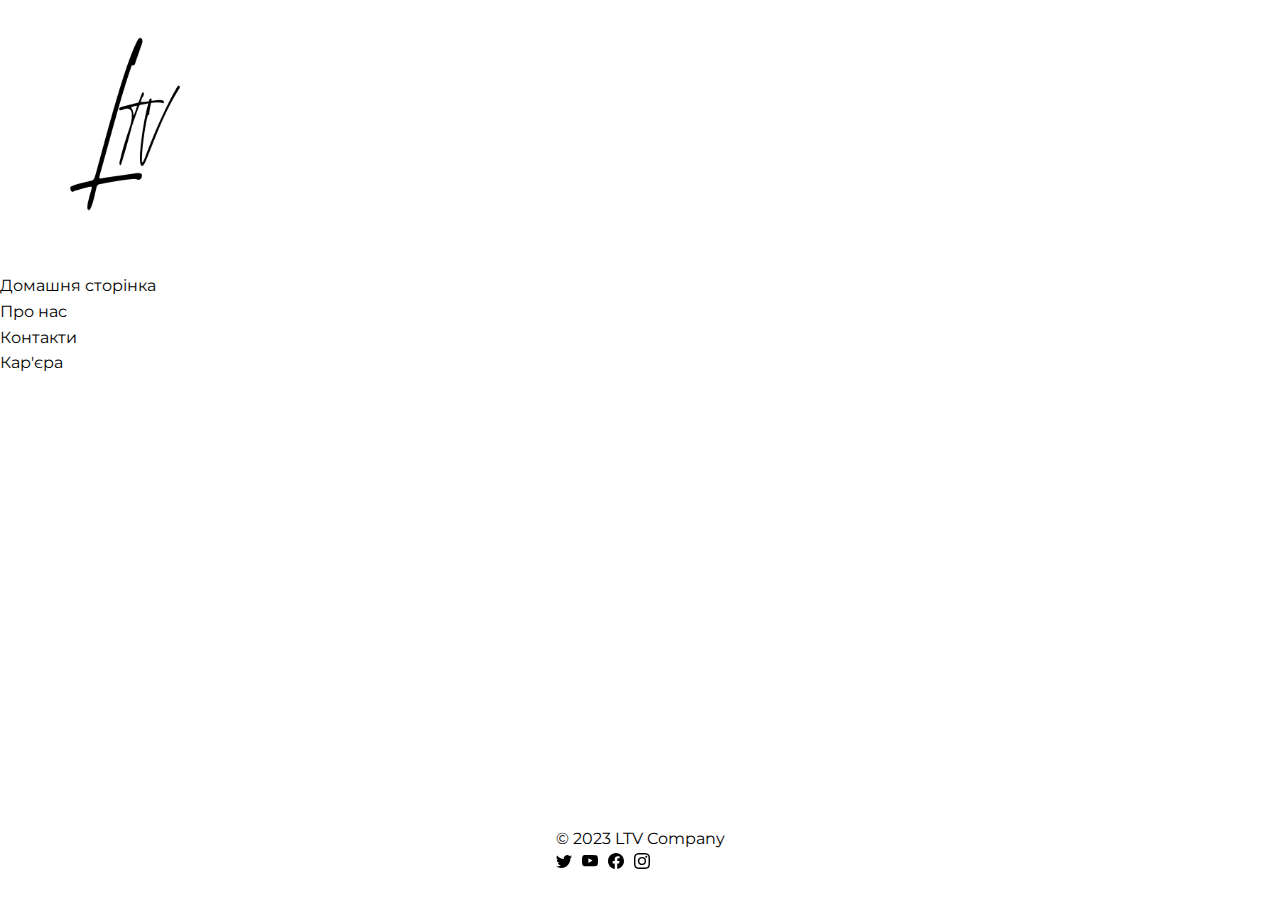
==== aboutUs.html @ aeb2f803 "add new templates and compose new structure" ====
<!DOCTYPE html>
<html lang="en">

<head>
  <!-- Required meta tags -->
  <meta charset="UTF-8">
  <meta name="viewport" content="width=device-width, initial-scale=1.0">


  <!-- Bootstrap 5 -->
  <link href="https://cdn.jsdelivr.net/npm/bootstrap@5.0.2/dist/css/bootstrap.min.css" rel="stylesheet"
    integrity="sha384-EVSTQN3/azprG1Anm3QDgpJLIm9Nao0Yz1ztcQTwFspd3yD65VohhpuuCOmLASjC" crossorigin="anonymous">
  <!-- Reset CSS -->
  <link rel="stylesheet" href="css/reset.css">
  <!-- StyleSheet CSS -->
  <link rel="stylesheet" href="css/style.css">
  <!-- Fonts -->
  <link rel="preconnect" href="https://fonts.googleapis.com">
  <link rel="preconnect" href="https://fonts.gstatic.com" crossorigin>
  <link
    href="https://fonts.googleapis.com/css2?family=Lato:ital,wght@1,300;1,400;1,700&family=Montserrat:ital,wght@0,400;1,700&display=swap"
    rel="stylesheet">

  <title>Document</title>
</head>

<body>
  <header class="header"> 
    <nav class="navbar navbar-expand-lg navbar-light bg-light border-bottom">
      <div class="container">
        <a class="navbar-brand" href="#"><img src="images/logo/Ltv.png" width="250px"></a>
        <button class="navbar-toggler" type="button" data-bs-toggle="collapse" data-bs-target="#navbarNav"
          aria-controls="navbarNav" aria-expanded="false" aria-label="Toggle navigation">
          <span class="navbar-toggler-icon"></span>
        </button>
        <div class="collapse navbar-collapse justify-content-end" id="navbarNav">
          <ul class="navbar-nav">
            <li class="nav-item">
              <a class="nav-link active" aria-current="page" href="#">Домашня сторінка</a>
            </li>
            <li class="nav-item">
              <a class="nav-link" href="#">Про нас</a>
            </li>
            <li class="nav-item">
              <a class="nav-link" href="#">Контакти</a>
            </li>
            <li class="nav-item">
              <a class="nav-link" href="#">Кар'єра</a>
            </li>
          </ul>
        </div>
      </div>
    </nav>
  </header>

  <section class="description-section my-5">
    
  </section>

  <footer class="footer d-flex flex-wrap justify-content-between align-items-center py-4 border-top bg-light">
    <div class="container">
      <div class="d-flex justify-content-between align-items-center w-100">
        <span class="text-muted">© 2023 LTV Company</span>
        <ul class="nav list-unstyled d-flex">
          <li class="ms-3"><a href="" class="text-muted">
              <svg xmlns="http://www.w3.org/2000/svg" width="16" height="16" fill="currentColor" class="bi bi-twitter"
                viewBox="0 0 16 16">
                <path
                  d="M5.026 15c6.038 0 9.341-5.003 9.341-9.334 0-.14 0-.282-.006-.422A6.685 6.685 0 0 0 16 3.542a6.658 6.658 0 0 1-1.889.518 3.301 3.301 0 0 0 1.447-1.817 6.533 6.533 0 0 1-2.087.793A3.286 3.286 0 0 0 7.875 6.03a9.325 9.325 0 0 1-6.767-3.429 3.289 3.289 0 0 0 1.018 4.382A3.323 3.323 0 0 1 .64 6.575v.045a3.288 3.288 0 0 0 2.632 3.218 3.203 3.203 0 0 1-.865.115 3.23 3.23 0 0 1-.614-.057 3.283 3.283 0 0 0 3.067 2.277A6.588 6.588 0 0 1 .78 13.58a6.32 6.32 0 0 1-.78-.045A9.344 9.344 0 0 0 5.026 15z" />
              </svg>
            </a></li>
          <li class="ms-3"><a href="" class="text-muted">
              <svg xmlns="http://www.w3.org/2000/svg" width="16" height="16" fill="currentColor" class="bi bi-youtube"
                viewBox="0 0 16 16">
                <path
                  d="M8.051 1.999h.089c.822.003 4.987.033 6.11.335a2.01 2.01 0 0 1 1.415 1.42c.101.38.172.883.22 1.402l.01.104.022.26.008.104c.065.914.073 1.77.074 1.957v.075c-.001.194-.01 1.108-.082 2.06l-.008.105-.009.104c-.05.572-.124 1.14-.235 1.558a2.007 2.007 0 0 1-1.415 1.42c-1.16.312-5.569.334-6.18.335h-.142c-.309 0-1.587-.006-2.927-.052l-.17-.006-.087-.004-.171-.007-.171-.007c-1.11-.049-2.167-.128-2.654-.26a2.007 2.007 0 0 1-1.415-1.419c-.111-.417-.185-.986-.235-1.558L.09 9.82l-.008-.104A31.4 31.4 0 0 1 0 7.68v-.123c.002-.215.01-.958.064-1.778l.007-.103.003-.052.008-.104.022-.26.01-.104c.048-.519.119-1.023.22-1.402a2.007 2.007 0 0 1 1.415-1.42c.487-.13 1.544-.21 2.654-.26l.17-.007.172-.006.086-.003.171-.007A99.788 99.788 0 0 1 7.858 2h.193zM6.4 5.209v4.818l4.157-2.408L6.4 5.209z" />
              </svg>
            </a></li>
          <li class="ms-3"><a href="" class="text-muted">
              <svg xmlns="http://www.w3.org/2000/svg" width="16" height="16" fill="currentColor" class="bi bi-facebook"
                viewBox="0 0 16 16">
                <path
                  d="M16 8.049c0-4.446-3.582-8.05-8-8.05C3.58 0-.002 3.603-.002 8.05c0 4.017 2.926 7.347 6.75 7.951v-5.625h-2.03V8.05H6.75V6.275c0-2.017 1.195-3.131 3.022-3.131.876 0 1.791.157 1.791.157v1.98h-1.009c-.993 0-1.303.621-1.303 1.258v1.51h2.218l-.354 2.326H9.25V16c3.824-.604 6.75-3.934 6.75-7.951z" />
              </svg>
            </a></li>
          <li class="ms-3"><a href="" class="text-muted">
              <svg xmlns="http://www.w3.org/2000/svg" width="16" height="16" fill="currentColor" class="bi bi-instagram"
                viewBox="0 0 16 16">
                <path
                  d="M8 0C5.829 0 5.556.01 4.703.048 3.85.088 3.269.222 2.76.42a3.917 3.917 0 0 0-1.417.923A3.927 3.927 0 0 0 .42 2.76C.222 3.268.087 3.85.048 4.7.01 5.555 0 5.827 0 8.001c0 2.172.01 2.444.048 3.297.04.852.174 1.433.372 1.942.205.526.478.972.923 1.417.444.445.89.719 1.416.923.51.198 1.09.333 1.942.372C5.555 15.99 5.827 16 8 16s2.444-.01 3.298-.048c.851-.04 1.434-.174 1.943-.372a3.916 3.916 0 0 0 1.416-.923c.445-.445.718-.891.923-1.417.197-.509.332-1.09.372-1.942C15.99 10.445 16 10.173 16 8s-.01-2.445-.048-3.299c-.04-.851-.175-1.433-.372-1.941a3.926 3.926 0 0 0-.923-1.417A3.911 3.911 0 0 0 13.24.42c-.51-.198-1.092-.333-1.943-.372C10.443.01 10.172 0 7.998 0h.003zm-.717 1.442h.718c2.136 0 2.389.007 3.232.046.78.035 1.204.166 1.486.275.373.145.64.319.92.599.28.28.453.546.598.92.11.281.24.705.275 1.485.039.843.047 1.096.047 3.231s-.008 2.389-.047 3.232c-.035.78-.166 1.203-.275 1.485a2.47 2.47 0 0 1-.599.919c-.28.28-.546.453-.92.598-.28.11-.704.24-1.485.276-.843.038-1.096.047-3.232.047s-2.39-.009-3.233-.047c-.78-.036-1.203-.166-1.485-.276a2.478 2.478 0 0 1-.92-.598 2.48 2.48 0 0 1-.6-.92c-.109-.281-.24-.705-.275-1.485-.038-.843-.046-1.096-.046-3.233 0-2.136.008-2.388.046-3.231.036-.78.166-1.204.276-1.486.145-.373.319-.64.599-.92.28-.28.546-.453.92-.598.282-.11.705-.24 1.485-.276.738-.034 1.024-.044 2.515-.045v.002zm4.988 1.328a.96.96 0 1 0 0 1.92.96.96 0 0 0 0-1.92zm-4.27 1.122a4.109 4.109 0 1 0 0 8.217 4.109 4.109 0 0 0 0-8.217zm0 1.441a2.667 2.667 0 1 1 0 5.334 2.667 2.667 0 0 1 0-5.334z" />
              </svg>
            </a></li>
        </ul>
      </div>
    </div>
  </footer>

</body>

<script src="https://cdn.jsdelivr.net/npm/bootstrap@5.0.2/dist/js/bootstrap.bundle.min.js"
  integrity="sha384-MrcW6ZMFYlzcLA8Nl+NtUVF0sA7MsXsP1UyJoMp4YLEuNSfAP+JcXn/tWtIaxVXM" crossorigin="anonymous"></script>

</html>
---- css/style.css ----
/* Global syle */

body, html {
  height: 100%;
  margin: 0;
}

body {
  font-family: 'Montserrat', sans-serif;
  font-weight: 400;
  font-size: 16px;
  line-height: 1.6;
  color: #000;
  background-color: #fff;
}

body h1 {
  font-family: 'Lato' sans-serif;
  font-size: 42px;
  font-weight: 400;
  color: #000;
}

/* Header section*/

/* Main section */
.description-section {
  min-height: 50vh;
  display: flex;
  flex-wrap: wrap;
  justify-content: center;
  align-items: center;
}

.description-section h1 { 
  text-align: center;
  padding-bottom: 30px;
}

/* .description-section .top-text , .sub-text {
  text-align: center;
  padding-bottom: 100px;
} */

/* Footer section */

.footer {
  min-height: 10vh;
}

/* Убираем отступы и маркеры у списка */
ul.nav {
  margin: 0;
  padding: 0;
  list-style: none;
}

/* Выравниваем элементы по вертикали */
footer .container {
  display: flex;
  flex-direction: column;
  align-items: center;
}

/* Выравниваем элементы списка по горизонтали */
footer ul.nav {
  display: flex;
  align-items: center;
}

/* Отступы между элементами списка */
footer ul.nav li {
  margin-right: 10px;
}
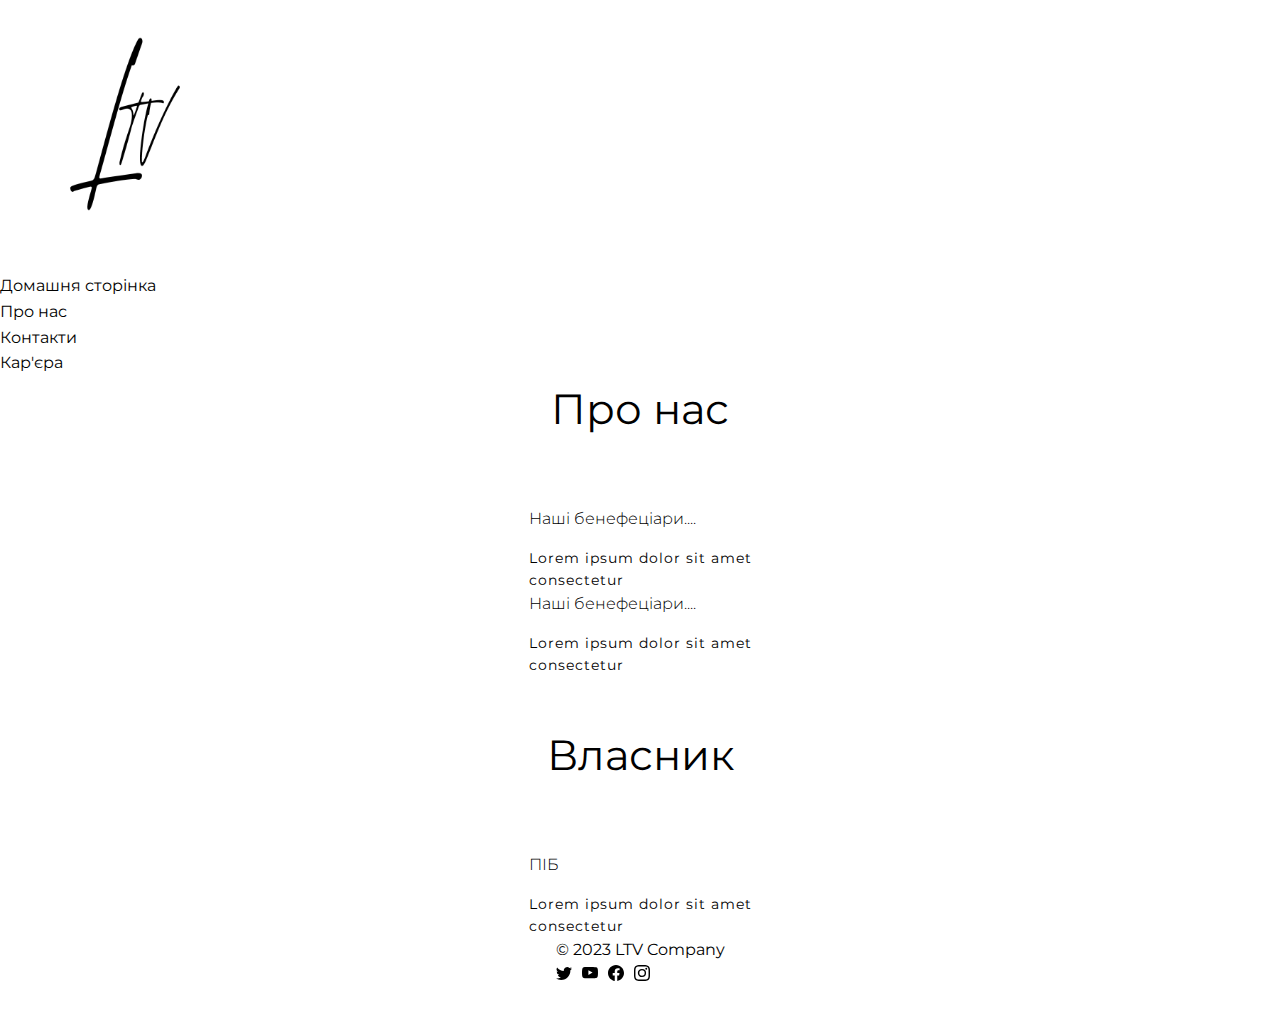
==== commit d7243bb0: "update aboutUs.html" ====
--- a/aboutUs.html
+++ b/aboutUs.html
@@ -25,7 +25,7 @@
 </head>
 
 <body>
-  <header class="header"> 
+  <header class="header">
     <nav class="navbar navbar-expand-lg navbar-light bg-light border-bottom">
       <div class="container">
         <a class="navbar-brand" href="#"><img src="images/logo/Ltv.png" width="250px"></a>
@@ -36,10 +36,10 @@
         <div class="collapse navbar-collapse justify-content-end" id="navbarNav">
           <ul class="navbar-nav">
             <li class="nav-item">
-              <a class="nav-link active" aria-current="page" href="#">Домашня сторінка</a>
+              <a class="nav-link"  href="#">Домашня сторінка</a>
             </li>
             <li class="nav-item">
-              <a class="nav-link" href="#">Про нас</a>
+              <a class="nav-link active" aria-current="page" href="#">Про нас</a>
             </li>
             <li class="nav-item">
               <a class="nav-link" href="#">Контакти</a>
@@ -54,7 +54,36 @@
   </header>
 
   <section class="description-section my-5">
-    
+    <div class="conatiner">
+      <div class="row" id="benef">
+        <div class="top-text">
+          <div class="col-12">
+            <h1>Про нас</h1>
+          </div>
+        </div>
+          <div class="sub-text d-flex flex-wrap justify-content-between" id="aboutSubText">
+            <div class="col-5" id="subtext">
+              <h4> Наші бенефеціари....</h4>
+              <p> Lorem ipsum dolor sit amet <br> consectetur</p>
+            </div>
+            <div class="col-5" id="subtext">
+              <h4> Наші бенефеціари....</h4>
+              <p> Lorem ipsum dolor sit amet <br> consectetur</p>
+            </div>
+          </div>
+      </div>
+      <div class="row" id="seo">
+        <div class="top-text">
+          <div class="col-12">
+            <h1>Власник</h1>
+          </div>
+        </div>
+        <div class="sub-text d-flex flex-wrap justify-content-center" id="aboutSubText">
+          <div class="col-5" id="subtext">
+            <h4> ПІБ</h4>
+            <p> Lorem ipsum dolor sit amet <br> consectetur</p>
+          </div>
+      </div>
   </section>
 
   <footer class="footer d-flex flex-wrap justify-content-between align-items-center py-4 border-top bg-light">
--- a/css/style.css
+++ b/css/style.css
@@ -34,13 +34,34 @@
 
 .description-section h1 { 
   text-align: center;
-  padding-bottom: 30px;
 }
 
-/* .description-section .top-text , .sub-text {
-  text-align: center;
-  padding-bottom: 100px;
-} */
+/* Subtext style */
+
+#subtext h4 {
+  font-family: 'Lato' sans-serif;
+  font-weight: 300;
+  color: #000;
+  margin-bottom: 15px;
+}
+
+#subtext p {
+  font-size: 14px;
+  letter-spacing: 1px;
+}
+
+.description-section .top-text {
+  margin-bottom: 7vh;
+}
+
+.description-section #seo .top-text {
+  margin-top: 5vh;
+}
+
+#seo #subtext {
+  align-items: center;
+}
+
 
 /* Footer section */
 
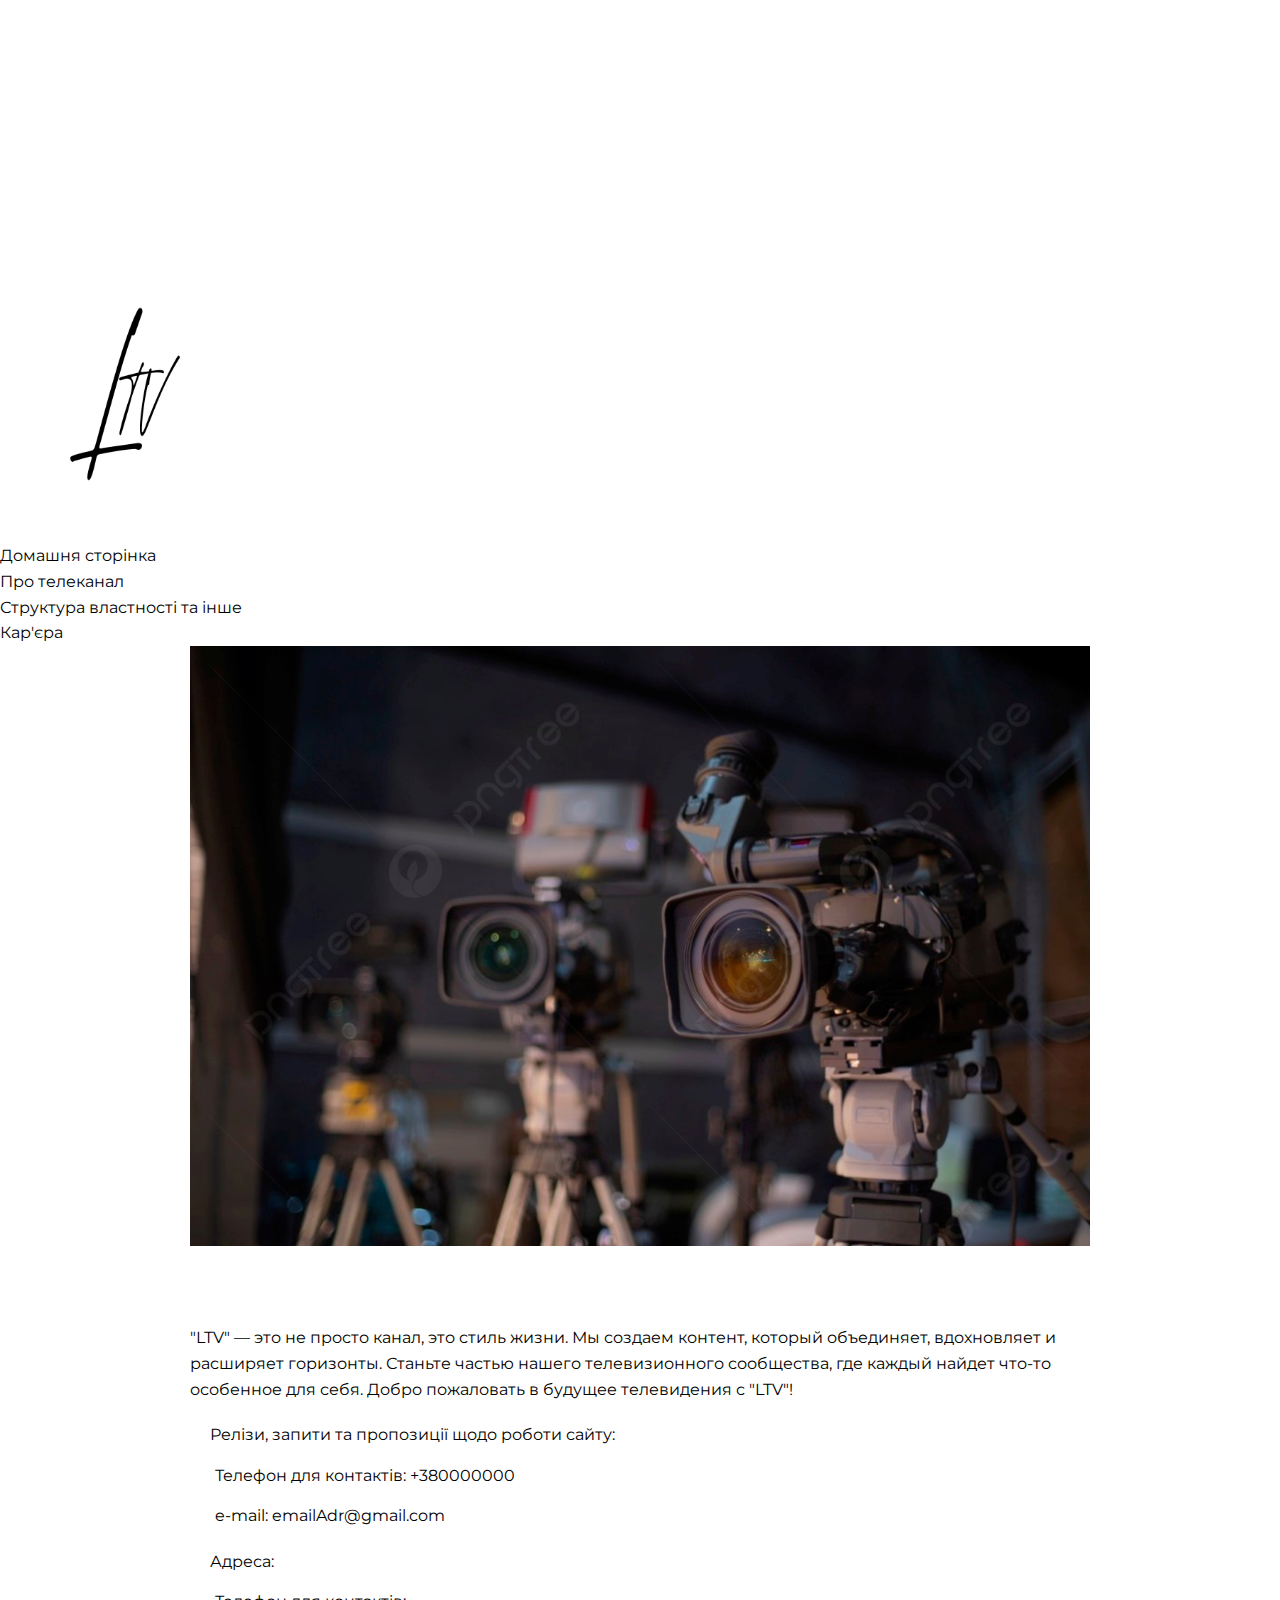
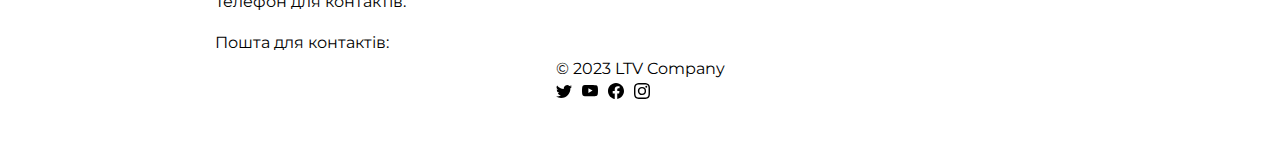
==== commit 4d7b3e19: "add new features" ====
--- a/aboutUs.html
+++ b/aboutUs.html
@@ -7,13 +7,13 @@
   <meta name="viewport" content="width=device-width, initial-scale=1.0">
 
 
+  <!-- Reset CSS -->
+  <link rel="stylesheet" href="css/reset.css">
   <!-- Bootstrap 5 -->
   <link href="https://cdn.jsdelivr.net/npm/bootstrap@5.0.2/dist/css/bootstrap.min.css" rel="stylesheet"
     integrity="sha384-EVSTQN3/azprG1Anm3QDgpJLIm9Nao0Yz1ztcQTwFspd3yD65VohhpuuCOmLASjC" crossorigin="anonymous">
-  <!-- Reset CSS -->
-  <link rel="stylesheet" href="css/reset.css">
   <!-- StyleSheet CSS -->
-  <link rel="stylesheet" href="css/style.css">
+    <link rel="stylesheet" href="css/style.css">
   <!-- Fonts -->
   <link rel="preconnect" href="https://fonts.googleapis.com">
   <link rel="preconnect" href="https://fonts.gstatic.com" crossorigin>
@@ -25,65 +25,57 @@
 </head>
 
 <body>
-  <header class="header">
-    <nav class="navbar navbar-expand-lg navbar-light bg-light border-bottom">
-      <div class="container">
-        <a class="navbar-brand" href="#"><img src="images/logo/Ltv.png" width="250px"></a>
-        <button class="navbar-toggler" type="button" data-bs-toggle="collapse" data-bs-target="#navbarNav"
-          aria-controls="navbarNav" aria-expanded="false" aria-label="Toggle navigation">
-          <span class="navbar-toggler-icon"></span>
-        </button>
-        <div class="collapse navbar-collapse justify-content-end" id="navbarNav">
-          <ul class="navbar-nav">
-            <li class="nav-item">
-              <a class="nav-link"  href="#">Домашня сторінка</a>
-            </li>
-            <li class="nav-item">
-              <a class="nav-link active" aria-current="page" href="#">Про нас</a>
-            </li>
-            <li class="nav-item">
-              <a class="nav-link" href="#">Контакти</a>
-            </li>
-            <li class="nav-item">
-              <a class="nav-link" href="#">Кар'єра</a>
-            </li>
-          </ul>
+  <nav class="navbar navbar-expand-lg navbar-light bg-light border-bottom fixed-top">
+    <div class="container">
+      <a class="navbar-brand" href="#"><img src="images/logo/Ltv.png" width="250px"></a>
+      <button class="navbar-toggler" type="button" data-bs-toggle="collapse" data-bs-target="#navbarNav"
+        aria-controls="navbarNav" aria-expanded="false" aria-label="Toggle navigation">
+        <span class="navbar-toggler-icon"></span>
+      </button>
+      <div class="collapse navbar-collapse justify-content-end" id="navbarNav">
+        <ul class="navbar-nav">
+          <li class="nav-item">
+            <a class="nav-link" href="index.html">Домашня сторінка</a>
+          </li>
+          <li class="nav-item">
+            <a class="nav-link active" aria-current="page" href="aboutUs.html">Про телеканал</a>
+          </li>
+          <li class="nav-item">
+            <a class="nav-link" href="moreInfo.html">Структура властності та інше</a>
+          </li>
+          <li class="nav-item">
+            <a class="nav-link" href="career.html">Кар'єра</a>
+          </li>
+        </ul>
+      </div>
+    </div>
+  </nav>
+
+  <section class="description-section justify-content-center my-5">
+    <div class="conatiner">
+      <div class="row">
+        <div class="col-6">
+          <img src="images/cameraImage2.jpg">
+        </div>
+        <div class="col-6">
+          <p class="aboutUsText"> 
+            "LTV" — это не просто канал, это стиль жизни. Мы создаем контент, который объединяет, вдохновляет и расширяет горизонты. Станьте частью нашего телевизионного сообщества, где каждый найдет что-то особенное для себя. Добро пожаловать в будущее телевидения с "LTV"!
+          </p>
+        </div>
+        <div class="row">
+          <div class="col">
+            <h4 class="siteWork"> Релізи, запити та пропозиції щодо роботи сайту: </h4>
+            <h6 class="contact"> Телефон для контактів: +380000000</h6>
+            <h6 class="contact"> e-mail: emailAdr@gmail.com</h6>
+          </div>
+          <div class="row">
+            <h4 class="adress">Адреса: </h4>
+            <h6 class="contact">Телефон для контактів: </h6>
+            <h6 class="contact">Пошта для контактів: </h6>
+          </div>
         </div>
       </div>
-    </nav>
-  </header>
-
-  <section class="description-section my-5">
-    <div class="conatiner">
-      <div class="row" id="benef">
-        <div class="top-text">
-          <div class="col-12">
-            <h1>Про нас</h1>
-          </div>
-        </div>
-          <div class="sub-text d-flex flex-wrap justify-content-between" id="aboutSubText">
-            <div class="col-5" id="subtext">
-              <h4> Наші бенефеціари....</h4>
-              <p> Lorem ipsum dolor sit amet <br> consectetur</p>
-            </div>
-            <div class="col-5" id="subtext">
-              <h4> Наші бенефеціари....</h4>
-              <p> Lorem ipsum dolor sit amet <br> consectetur</p>
-            </div>
-          </div>
-      </div>
-      <div class="row" id="seo">
-        <div class="top-text">
-          <div class="col-12">
-            <h1>Власник</h1>
-          </div>
-        </div>
-        <div class="sub-text d-flex flex-wrap justify-content-center" id="aboutSubText">
-          <div class="col-5" id="subtext">
-            <h4> ПІБ</h4>
-            <p> Lorem ipsum dolor sit amet <br> consectetur</p>
-          </div>
-      </div>
+    </div>
   </section>
 
   <footer class="footer d-flex flex-wrap justify-content-between align-items-center py-4 border-top bg-light">
--- a/css/style.css
+++ b/css/style.css
@@ -3,6 +3,7 @@
 body, html {
   height: 100%;
   margin: 0;
+  padding-top: 135px;
 }
 
 body {
@@ -23,9 +24,20 @@
 
 /* Header section*/
 
+.navbar::before {
+	content: '';
+	position: absolute;
+	top: 0; right: 0; bottom: 0; left: 0;
+	transform: translateY(-100%);
+	transition: all .3s;
+	z-index: -1;
+}
+
 /* Main section */
 .description-section {
   min-height: 50vh;
+  max-width: 900px;
+  margin: auto auto;
   display: flex;
   flex-wrap: wrap;
   justify-content: center;
@@ -36,19 +48,46 @@
   text-align: center;
 }
 
-/* Subtext style */
-
-#subtext h4 {
-  font-family: 'Lato' sans-serif;
-  font-weight: 300;
-  color: #000;
-  margin-bottom: 15px;
+.description-section p {
+  padding-top: 20px;
 }
 
-#subtext p {
-  font-size: 14px;
-  letter-spacing: 1px;
+.aboutUsText {
+  margin-top: 59.5px;
 }
+
+
+.siteWork { 
+  margin-top: 20px; 
+  margin-left: 20px;
+  font-family: 'Lato' sans-serif;
+  font-weight: 400;
+  color: #000;
+}
+
+.adress {
+  margin-top: 20px; 
+  margin-left: 20px;
+  font-family: 'Lato' sans-serif;
+  font-weight: 400;
+  color: #000;
+}
+
+.beneficiary {
+  margin-top: 20px; 
+  margin-left: 20px;
+  font-family: 'Lato' sans-serif;
+  font-weight: 400;
+  font-size: 30px;
+  color: #000;
+}
+
+.contact {
+  margin-top: 15px;
+  margin-left: 25px;
+}
+
+/* Subtext style */
 
 .description-section .top-text {
   margin-bottom: 7vh;
@@ -58,10 +97,39 @@
   margin-top: 5vh;
 }
 
-#seo #subtext {
-  align-items: center;
+/* Form style */
+label {
+  font-weight: bold;
 }
 
+input[type="text"],
+input[type="email"],
+input[type="tel"],
+textarea {
+  width: 100%;
+  padding: 10px;
+  margin-bottom: 15px;
+  border: 1px solid #000;
+  border-radius: 5px;
+}
+
+textarea {
+  resize: vertical;
+}
+
+form>button  {
+  background-color: #007bff;
+  color: #fff;
+  border: none;
+  padding: 10px 20px;
+  border-radius: 5px;
+  cursor: pointer;
+  width: 100%;
+}
+
+form> button:hover {
+  background-color: #0056b3;
+}
 
 /* Footer section */
 
@@ -92,4 +160,13 @@
 /* Отступы между элементами списка */
 footer ul.nav li {
   margin-right: 10px;
+}
+
+/* Стили для подсветки иконок при наведении */
+.footer .nav li a:hover {
+  color: #333;
+}
+
+.footer .nav li a:hover svg path {
+  fill: #333; 
 }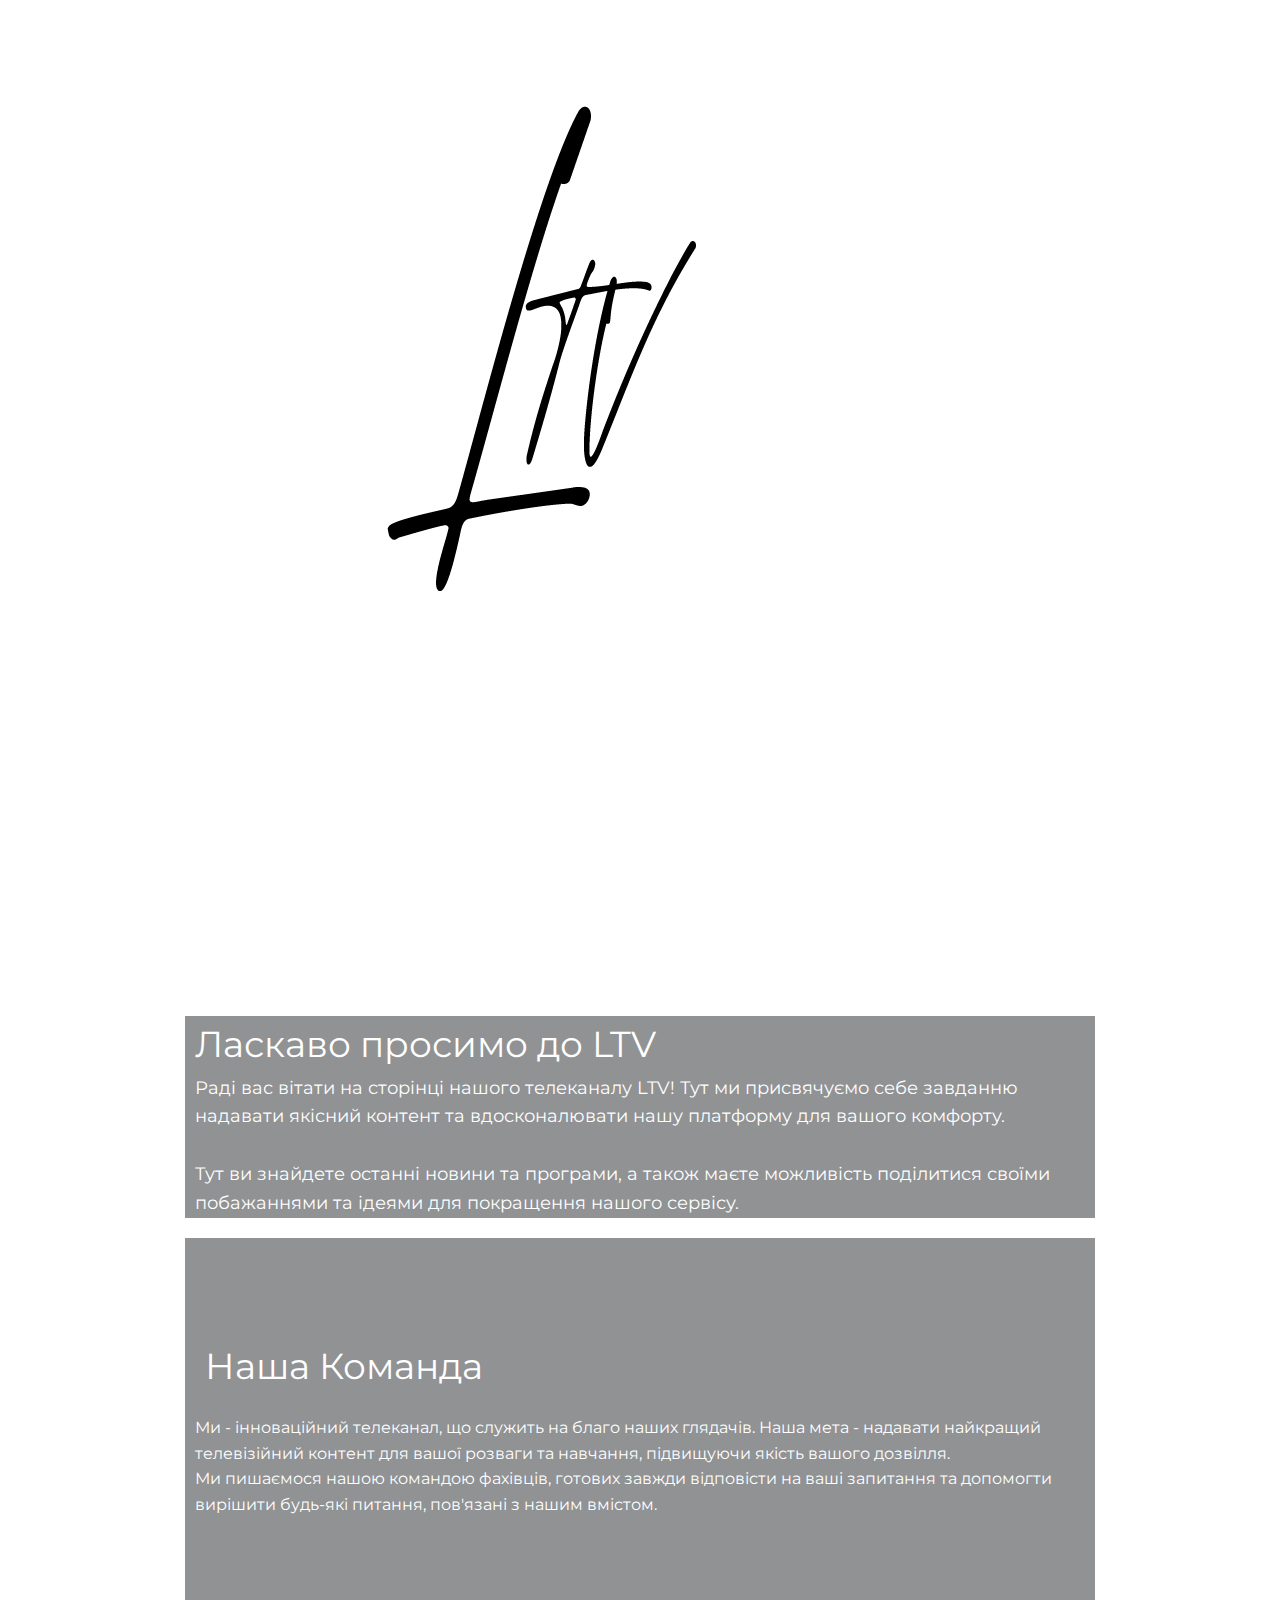
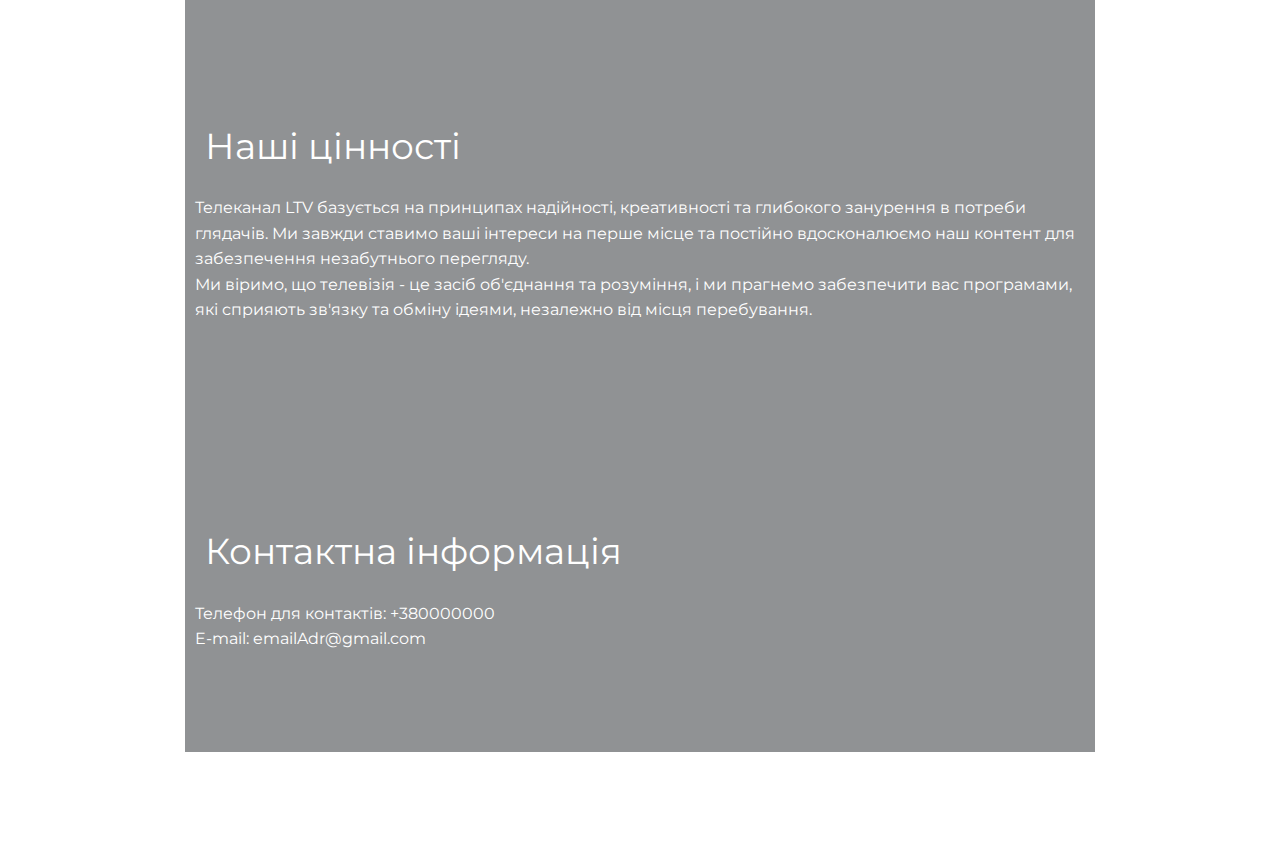
==== commit 673e623c: "Update style and add adaptive for phones" ====
--- a/aboutUs.html
+++ b/aboutUs.html
@@ -6,14 +6,14 @@
   <meta charset="UTF-8">
   <meta name="viewport" content="width=device-width, initial-scale=1.0">
 
-
   <!-- Reset CSS -->
   <link rel="stylesheet" href="css/reset.css">
   <!-- Bootstrap 5 -->
   <link href="https://cdn.jsdelivr.net/npm/bootstrap@5.0.2/dist/css/bootstrap.min.css" rel="stylesheet"
     integrity="sha384-EVSTQN3/azprG1Anm3QDgpJLIm9Nao0Yz1ztcQTwFspd3yD65VohhpuuCOmLASjC" crossorigin="anonymous">
   <!-- StyleSheet CSS -->
-    <link rel="stylesheet" href="css/style.css">
+  <link rel="stylesheet" href="css/style.css">
+  <link rel="stylesheet" href="css/media.css">
   <!-- Fonts -->
   <link rel="preconnect" href="https://fonts.googleapis.com">
   <link rel="preconnect" href="https://fonts.gstatic.com" crossorigin>
@@ -21,13 +21,13 @@
     href="https://fonts.googleapis.com/css2?family=Lato:ital,wght@1,300;1,400;1,700&family=Montserrat:ital,wght@0,400;1,700&display=swap"
     rel="stylesheet">
 
-  <title>Document</title>
+  <title>LTV About</title>
 </head>
 
 <body>
   <nav class="navbar navbar-expand-lg navbar-light bg-light border-bottom fixed-top">
     <div class="container">
-      <a class="navbar-brand" href="#"><img src="images/logo/Ltv.png" width="250px"></a>
+      <a class="navbar-brand" href="#"><img src="images/logo/Ltv.png"></a>
       <button class="navbar-toggler" type="button" data-bs-toggle="collapse" data-bs-target="#navbarNav"
         aria-controls="navbarNav" aria-expanded="false" aria-label="Toggle navigation">
         <span class="navbar-toggler-icon"></span>
@@ -50,33 +50,62 @@
       </div>
     </div>
   </nav>
-
-  <section class="description-section justify-content-center my-5">
-    <div class="conatiner">
-      <div class="row">
-        <div class="col-6">
-          <img src="images/cameraImage2.jpg">
-        </div>
-        <div class="col-6">
-          <p class="aboutUsText"> 
-            "LTV" — это не просто канал, это стиль жизни. Мы создаем контент, который объединяет, вдохновляет и расширяет горизонты. Станьте частью нашего телевизионного сообщества, где каждый найдет что-то особенное для себя. Добро пожаловать в будущее телевидения с "LTV"!
-          </p>
-        </div>
+  <div class="wrapper">
+    <section class="description-section py-5" id="description">
+      <div class="container">
         <div class="row">
-          <div class="col">
-            <h4 class="siteWork"> Релізи, запити та пропозиції щодо роботи сайту: </h4>
-            <h6 class="contact"> Телефон для контактів: +380000000</h6>
-            <h6 class="contact"> e-mail: emailAdr@gmail.com</h6>
-          </div>
-          <div class="row">
-            <h4 class="adress">Адреса: </h4>
-            <h6 class="contact">Телефон для контактів: </h6>
-            <h6 class="contact">Пошта для контактів: </h6>
+          <div class="col text-center">
+            <h1 class="siteWork">Ласкаво просимо до LTV</h1>
+            <p class="lead">Раді вас вітати на сторінці нашого телеканалу LTV! Тут ми присвячуємо себе завданню надавати якісний контент та вдосконалювати нашу платформу для вашого комфорту. <br><br> Тут ви знайдете останні новини та програми, а також маєте можливість поділитися своїми побажаннями та ідеями для покращення нашого сервісу.</p>
           </div>
         </div>
       </div>
-    </div>
-  </section>
+    </section>
+    <section class="about-section py-5" id="about">
+      <div class="container">
+        <div class="row">
+          <div class="col">
+            <h2 class="text-white">Наша Команда</h2>
+            <p>Ми - інноваційний телеканал, що служить на благо наших глядачів. Наша мета - надавати найкращий телевізійний контент для вашої розваги та навчання, підвищуючи якість вашого дозвілля.</p>
+            <p>Ми пишаємося нашою командою фахівців, готових завжди відповісти на ваші запитання та допомогти вирішити будь-які питання, пов'язані з нашим вмістом.</p>
+          </div>
+        </div>
+      </div>
+    </section>
+    <section class="values-section py-5" id="values">
+      <div class="container">
+        <div class="row">
+          <div class="col">
+            <h2 class="text-white">Наші цінності</h2>
+            <p>Телеканал LTV базується на принципах надійності, креативності та глибокого занурення в потреби глядачів. Ми завжди ставимо ваші інтереси на перше місце та постійно вдосконалюємо наш контент для забезпечення незабутнього перегляду.</p>
+            <p>Ми віримо, що телевізія - це засіб об'єднання та розуміння, і ми прагнемо забезпечити вас програмами, які сприяють зв'язку та обміну ідеями, незалежно від місця перебування.</p>
+          </div>
+        </div>
+      </div>
+    </section>
+    <section class="contact-section py-5" id="contact">
+      <div class="container">
+        <div class="row">
+          <div class="col">
+            <h2 class="text-white">Контактна інформація</h2>
+            <p>Телефон для контактів: +380000000</p>
+            <p>E-mail: emailAdr@gmail.com</p>
+          </div>
+        </div>
+      </div>
+    </section>
+    <!-- <section class="map-section" id="map">
+      <div class="container">
+          <div class="row">
+              <div class="col">
+                  <h2>Наше розташування</h2>
+                  Вставте код вбудованої карти тут (наприклад, Google Maps)
+                  <iframe src="https://www.google.com/maps/embed?pb=!1m18!1m12!1m3!1d12345.6789!2d12.345678!3d-12.345678!2m3!1f0!2f0!3f0!3m2!1i1024!2i768!4f13.1!3m3!1m2!1s0x0%3A0x0!2zMTPCsDIwJzEwLjAiTiAxMsKwMDUnMjguMiJF!5e0!3m2!1sen!2sus!4v1234567890!5m2!1sen!2sus" width="600" height="450" style="border:0;" allowfullscreen="" loading="lazy"></iframe>
+              </div>
+          </div>
+      </div>
+  </section> -->
+  </div>
 
   <footer class="footer d-flex flex-wrap justify-content-between align-items-center py-4 border-top bg-light">
     <div class="container">
--- a/css/style.css
+++ b/css/style.css
@@ -1,105 +1,135 @@
 /* Global syle */
 
-body, html {
-  height: 100%;
+body,
+html {
+  min-height: auto;
   margin: 0;
-  padding-top: 135px;
 }
 
 body {
-  font-family: 'Montserrat', sans-serif;
+  font-family: "Montserrat", sans-serif;
   font-weight: 400;
   font-size: 16px;
   line-height: 1.6;
-  color: #000;
+  color: #fff;
   background-color: #fff;
 }
 
 body h1 {
-  font-family: 'Lato' sans-serif;
+  font-family: "Lato" sans-serif;
   font-size: 42px;
   font-weight: 400;
   color: #000;
 }
 
+
+.row { 
+  padding: 0;
+  /* margin: 0; */
+  width: 100%;
+}
+
 /* Header section*/
 
 .navbar::before {
-	content: '';
-	position: absolute;
-	top: 0; right: 0; bottom: 0; left: 0;
-	transform: translateY(-100%);
-	transition: all .3s;
-	z-index: -1;
+  content: "";
+  position: absolute;
+  top: 0;
+  right: 0;
+  bottom: 0;
+  left: 0;
+  transform: translateY(-100%);
+  transition: all 0.3s;
+  z-index: -1;
+}
+
+.navbar-brand {
+  max-width: 190px;
 }
 
 /* Main section */
-.description-section {
-  min-height: 50vh;
+
+.wrapper {
+  min-height: 70vh;
+  margin-top: 180px;
+  width: 100%;
+  background-image: url(/images/background/background_13.jpg);
+  background-size: cover;
+  background-position: center;
+  background-repeat: no-repeat;
+}
+
+.description-section, .about-section, .values-section, .contact-section {
   max-width: 900px;
   margin: auto auto;
-  display: flex;
-  flex-wrap: wrap;
-  justify-content: center;
   align-items: center;
 }
-
-.description-section h1 { 
+#description, #about, #values, #contact, #map {
+  background-color: rgba(33, 37, 41, 0.5);
+}
+
+.container {
+  max-width: 900px;
+  margin: 0 auto;
+  padding: 0;
+}
+
+#hello-text {
+  margin-top: 230px;
   text-align: center;
-}
-
-.description-section p {
-  padding-top: 20px;
+  color: #fff;
+}
+
+.siteWork {
+  font-size: 36px;
+  color: #fff;
+  margin-top: 190px;
+}
+
+.lead {
+  font-size: 18px;
+  color: #fff;
+  margin-bottom: 20px;
+}
+
+/* About, Values, Contact sections */
+.about-section, .values-section, .contact-section{
+  padding: 100px 0;
+  color: #fff;
+}
+
+.about-section h2, .values-section h2, .contact-section h2 {
+  font-size: 36px;
+  margin-bottom: 20px;
+  padding-left: 10px;
 }
 
 .aboutUsText {
-  margin-top: 59.5px;
-}
-
-
-.siteWork { 
-  margin-top: 20px; 
-  margin-left: 20px;
-  font-family: 'Lato' sans-serif;
-  font-weight: 400;
-  color: #000;
-}
-
-.adress {
-  margin-top: 20px; 
-  margin-left: 20px;
-  font-family: 'Lato' sans-serif;
-  font-weight: 400;
-  color: #000;
-}
-
-.beneficiary {
-  margin-top: 20px; 
-  margin-left: 20px;
-  font-family: 'Lato' sans-serif;
-  font-weight: 400;
-  font-size: 30px;
-  color: #000;
+  margin-top: 170px;
+  padding-right: 200px;
+  color: #fff;
+  text-align: left;
 }
 
 .contact {
   margin-top: 15px;
   margin-left: 25px;
-}
-
-/* Subtext style */
-
-.description-section .top-text {
-  margin-bottom: 7vh;
-}
-
-.description-section #seo .top-text {
-  margin-top: 5vh;
-}
+  color: #fff;
+}
+
+#description, #about, #values, #contact, #map > p{
+  padding-left: 10px; 
+}
+
 
 /* Form style */
+#resume-form {
+  padding-top: 70px;
+}
+
 label {
   font-weight: bold;
+  color: #fff;
 }
 
 input[type="text"],
@@ -109,7 +139,9 @@
   width: 100%;
   padding: 10px;
   margin-bottom: 15px;
-  border: 1px solid #000;
+  border: 1px solid #fff;
+  background-color: transparent;
+  color: #fff;
   border-radius: 5px;
 }
 
@@ -117,24 +149,38 @@
   resize: vertical;
 }
 
-form>button  {
-  background-color: #007bff;
+form > button {
+  background-color: #333;
   color: #fff;
   border: none;
   padding: 10px 20px;
   border-radius: 5px;
   cursor: pointer;
   width: 100%;
-}
-
-form> button:hover {
+  margin-top: 20px;
+  margin-bottom: 40px;
+}
+
+form > button:hover {
   background-color: #0056b3;
 }
 
+.popup {
+  display: none;
+  position: fixed;
+  bottom: 20px;
+  right: 20px;
+  background-color: #4caf50;
+  color: white;
+  padding: 10px 20px;
+  border-radius: 5px;
+  box-shadow: 0px 2px 5px rgba(0, 0, 0, 0.1);
+}
+
 /* Footer section */
 
 .footer {
-  min-height: 10vh;
+  min-height: 10.5vh;
 }
 
 /* Убираем отступы и маркеры у списка */
@@ -168,5 +214,5 @@
 }
 
 .footer .nav li a:hover svg path {
-  fill: #333; 
+  fill: #333;
 }--- a/css/media.css
+++ b/css/media.css
@@ -0,0 +1,387 @@
+/* Общие стили для всех размеров экрана */
+
+/* Медиа-запрос для экранов шириной более 1680px */
+/* @media (min-width: 1681px) {} */
+
+/* Медиа-запрос для экранов шириной от 1281px до 1680px */
+/* @media (min-width: 1281px) and (max-width: 1680px) {} */
+
+/* Медиа-запрос для экранов шириной от 1025px до 1280px */
+/* @media (min-width: 1025px) and (max-width: 1280px) {} */
+
+/* Медиа-запрос для экранов шириной до 1024px */
+/* @media (max-width: 930px) {} */
+
+/* Медиа-запрос для экранов шириной до 768px */
+@media (max-width: 768px) {
+  body {
+    font-size: 18px;
+  }
+  .navbar-brand {
+    max-width: 25%;
+  }
+
+  .navbar-toggler {
+    margin-right: 25px;
+  }
+
+  .navbar-nav {
+    text-align: left;
+    margin-left: 20px;
+  }
+
+  .row,
+  .col-12 {
+    padding: 0;
+    margin: 0;
+    width: 100%;
+  }
+
+  /* index.html */
+  #hello-text {
+    margin-top: 15%;
+    padding-top: 19%;
+    width: 100%;
+  }
+
+  .aboutUsText {
+    text-align: right;
+    max-width: auto;
+    padding-bottom: 15px;
+    padding-right: 15px;
+    margin-top: 35%;
+    font-size: 15px;
+  }
+
+  .text-muted {
+    padding-left: 10px;
+  }
+
+  .text-muted > svg {
+    width: 16px;
+    height: 16px;
+  }
+
+  /* ----- */
+
+  /* aboutUs.html */
+
+  .siteWork, .text-white {
+    margin-top: 15%;
+    text-align: center;
+    font-size: 35px;
+  }
+
+  .lead {
+    font-size: 15px;
+  }
+
+  #description, #about, #values, #contact, #map > p{
+    font-size: 15px;
+    text-align: center;
+  }
+
+/* career.html */
+
+#resume-form {
+  padding-top: 80px;
+  text-align: center;
+}
+
+input[type="text"],
+input[type="email"],
+input[type="tel"],
+textarea {
+  width: 95%;
+  padding: 10px;
+  margin-bottom: 15px;
+  border: 1px solid #fff;
+  background-color: transparent;
+  color: #fff;
+  border-radius: 5px;
+}
+
+form > input[type="file"] {
+  align-items: center;
+  font-size: 12px;
+}
+
+form > button {
+  background-color: #333;
+  color: #fff;
+  border: none;
+  padding: 10px 20px;
+  border-radius: 5px;
+  cursor: pointer;
+  width: 70%;
+  margin-top: 20px;
+  margin-bottom: 40px;
+}
+
+form > button:hover {
+  background-color: #0056b3;
+}
+
+.popup {
+  display: none;
+  position: fixed;
+  bottom: 20px;
+  right: 20px;
+  background-color: #4caf50;
+  color: white;
+  padding: 10px 20px;
+  border-radius: 5px;
+  box-shadow: 0px 2px 5px rgba(0, 0, 0, 0.1);
+}
+}
+
+@media (max-width: 425px) {
+  body {
+    font-size: 14px;
+  }
+  .navbar-brand {
+    max-width: 50%;
+  }
+
+  .navbar-toggler {
+    margin-right: 25px;
+  }
+
+  .navbar-nav {
+    text-align: center;
+  }
+
+  .row,
+  .col-12 {
+    padding: 0;
+    margin: 0;
+    width: 100%;
+  }
+
+  /* index.html */
+  #hello-text {
+    margin-top: 25%;
+    width: 100%;
+  }
+
+  .aboutUsText {
+    text-align: center;
+    padding-left: 10px;
+    padding-right: 10px;
+    margin-top: 25%;
+    font-size: 14px;
+  }
+
+  .text-muted {
+    padding-left: 10px;
+  }
+
+  .text-muted > svg {
+    width: 16px;
+    height: 16px;
+  }
+
+  /* ----- */
+
+  /* aboutUs.html */
+
+  .siteWork,
+  .text-white {
+    margin-top: 15%;
+    text-align: center;
+    font-size: 35px;
+  }
+
+  .lead {
+    font-size: 15px;
+  }
+
+  #description,
+  #about,
+  #values,
+  #contact,
+  #map > p {
+    font-size: 15px;
+    text-align: center;
+  }
+
+  /* career.html */
+
+  #resume-form {
+    padding-top: 80px;
+    text-align: center;
+  }
+
+  input[type="text"],
+  input[type="email"],
+  input[type="tel"],
+  textarea {
+    width: 95%;
+    padding: 10px;
+    margin-bottom: 15px;
+    border: 1px solid #fff;
+    background-color: transparent;
+    color: #fff;
+    border-radius: 5px;
+  }
+
+  form > input[type="file"] {
+    align-items: center;
+    font-size: 12px;
+  }
+
+  form > button {
+    background-color: #333;
+    color: #fff;
+    border: none;
+    padding: 10px 20px;
+    border-radius: 5px;
+    cursor: pointer;
+    width: 70%;
+    margin-top: 20px;
+    margin-bottom: 40px;
+  }
+
+  form > button:hover {
+    background-color: #0056b3;
+  }
+
+  .popup {
+    display: none;
+    position: fixed;
+    bottom: 20px;
+    right: 20px;
+    background-color: #4caf50;
+    color: white;
+    padding: 10px 20px;
+    border-radius: 5px;
+    box-shadow: 0px 2px 5px rgba(0, 0, 0, 0.1);
+  }
+}
+
+/* Медиа-запрос для экранов шириной до 480 пикселей */
+@media (max-width: 375px) {
+  body {
+    font-size: 14px;
+  }
+  .navbar-brand {
+    max-width: 50%;
+  }
+
+  .navbar-toggler {
+    margin-right: 25px;
+  }
+
+  .navbar-nav {
+    text-align: center;
+  }
+
+  .row,
+  .col-12 {
+    padding: 0;
+    margin: 0;
+    width: 100%;
+  }
+
+  /* index.html */
+
+  #hello-text {
+    margin-top: 25%;
+    width: 100%;
+  }
+
+  .aboutUsText {
+    text-align: center;
+    padding-left: 10px;
+    padding-right: 10px;
+    margin-top: 25%;
+    font-size: 12px;
+  }
+
+  .text-muted {
+    padding-left: 5px;
+    font-size: 11px;
+  }
+
+  .text-muted > svg {
+    width: 12px;
+    height: 12px;
+  }
+
+  /* ----- */
+
+  /* aboutUs.html */
+
+  .siteWork,
+  .text-white {
+    margin-top: 10%;
+    text-align: center;
+    font-size: 30px;
+  }
+
+  .lead {
+    font-size: 14px;
+  }
+
+  #description,
+  #about,
+  #values,
+  #contact,
+  #map > p {
+    font-size: 14px;
+    text-align: center;
+  }
+
+  /* career.html */
+
+  #resume-form {
+    padding-top: 50px;
+    text-align: center;
+  }
+
+  input[type="text"],
+  input[type="email"],
+  input[type="tel"],
+  textarea {
+    width: 92%;
+    padding: 10px;
+    margin-bottom: 15px;
+    border: 1px solid #fff;
+    background-color: transparent;
+    color: #fff;
+    border-radius: 5px;
+  }
+
+  form > input[type="file"] {
+    align-items: center;
+    font-size: 12px;
+  }
+
+  form > button {
+    background-color: #333;
+    color: #fff;
+    border: none;
+    padding: 10px 20px;
+    border-radius: 5px;
+    cursor: pointer;
+    width: 70%;
+    margin-top: 20px;
+    margin-bottom: 40px;
+  }
+
+  form > button:hover {
+    background-color: #0056b3;
+  }
+
+  .popup {
+    display: none;
+    position: fixed;
+    bottom: 20px;
+    right: 20px;
+    background-color: #4caf50;
+    color: white;
+    padding: 10px 20px;
+    border-radius: 5px;
+    box-shadow: 0px 2px 5px rgba(0, 0, 0, 0.1);
+  }
+}
